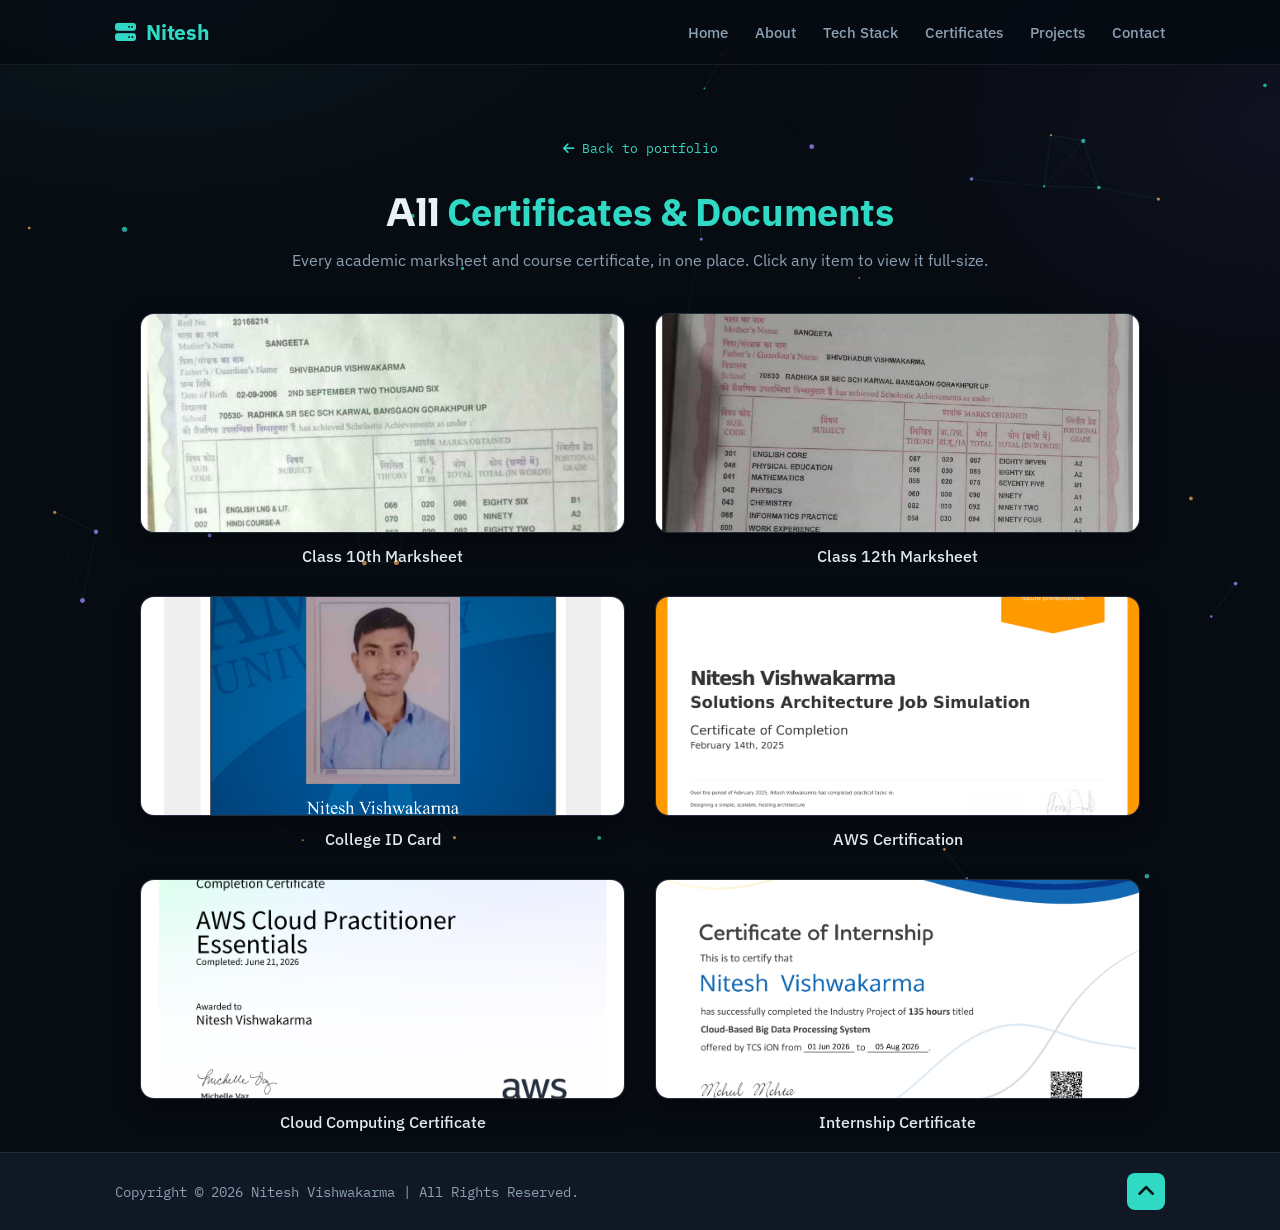
==== Certificates.html @ 84444b41 "add" ====
<!DOCTYPE html>
<html lang="en">
<head>
    <meta charset="UTF-8">
    <meta name="viewport" content="width=device-width, initial-scale=1.0">
    <title>Certificates & Documents | Nitesh Vishwakarma</title>
    <link rel="stylesheet" href="style.css">
    <link rel="stylesheet" href="https://cdnjs.cloudflare.com/ajax/libs/font-awesome/6.5.2/css/all.min.css">
</head>
<body>

    <!-- Subtle Background Canvas (same animated network as the main site) -->
    <div id="canvas-container"></div>

    <!-- Header & Navigation Bar -->
    <header>
        <a href="index.html#home" class="logo"><i class="fa-solid fa-server"></i> <span>Nitesh</span></a>
        <nav class="navbar">
            <a href="index.html#home">Home</a>
            <a href="index.html#about">About</a>
            <a href="index.html#skills">Tech Stack</a>
            <a href="index.html#certificates">Certificates</a>
            <a href="index.html#portfolio">Projects</a>
            <a href="index.html#contact">Contact</a>
        </nav>
        <div class="menu-icon" id="menu-icon">
            <i class="fa-solid fa-bars"></i>
        </div>
    </header>

    <section class="cert-page" style="padding-top: 14rem;">
        <div class="cert-page-header">
            <a href="index.html#certificates" class="back-to-site"><i class="fa-solid fa-arrow-left"></i> Back to portfolio</a>
            <h2 class="heading">All <span>Certificates & Documents</span></h2>
            <p class="arch-intro-text">Every academic marksheet and course certificate, in one place. Click any item to view it full-size.</p>
        </div>

        <div class="cert-page-grid">

            <div class="cert-grid-item" data-img="Documents/png_output/X-1.png" data-name="Class 10th Marksheet">
                <div class="cert-thumb">
                    <img src="Documents/png_output/X-1.png" alt="Class 10th Marksheet" onerror="this.style.display='none'; this.nextElementSibling.style.display='flex';">
                    <div class="cert-placeholder"><i class="fa-solid fa-file-image"></i><span>Add image</span></div>
                </div>
                <p class="cert-name">Class 10th Marksheet</p>
            </div>

            <div class="cert-grid-item" data-img="Documents/png_output/XII_-1.png" data-name="Class 12th Marksheet">
                <div class="cert-thumb">
                    <img src="Documents/png_output/XII_-1.png" alt="Class 12th Marksheet" onerror="this.style.display='none'; this.nextElementSibling.style.display='flex';">
                    <div class="cert-placeholder"><i class="fa-solid fa-file-image"></i><span>Add image</span></div>
                </div>
                <p class="cert-name">Class 12th Marksheet</p>
            </div>

            <div class="cert-grid-item" data-img="Documents/png_output/Amity_Online-1.png" data-name="College ID Card">
                <div class="cert-thumb">
                    <img src="Documents/png_output/Amity_Online-1.png" alt="College ID Card" onerror="this.style.display='none'; this.nextElementSibling.style.display='flex';">
                    <div class="cert-placeholder"><i class="fa-solid fa-file-image"></i><span>Add image</span></div>
                </div>
                <p class="cert-name">College ID Card</p>
            </div>

            <div class="cert-grid-item" data-img="Documents/png_output/aws-1.png" data-name="AWS Certification">
                <div class="cert-thumb">
                    <img src="Documents/png_output/aws-1.png" alt="AWS Certification" onerror="this.style.display='none'; this.nextElementSibling.style.display='flex';">
                    <div class="cert-placeholder"><i class="fa-solid fa-file-image"></i><span>Add image</span></div>
                </div>
                <p class="cert-name">AWS Certification</p>
            </div>

            <div class="cert-grid-item" data-img="Documents/png_output/AWS_Cloud_Practitioner_Essentials-1.png" data-name="Cloud Computing Certificate">
                <div class="cert-thumb">
                    <img src="Documents/png_output/AWS_Cloud_Practitioner_Essentials-1.png" alt="Cloud Computing Certificate" onerror="this.style.display='none'; this.nextElementSibling.style.display='flex';">
                    <div class="cert-placeholder"><i class="fa-solid fa-file-image"></i><span>Add image</span></div>
                </div>
                <p class="cert-name">Cloud Computing Certificate</p>
            </div>

            <div class="cert-grid-item" data-img="Documents/png_output/Nitesh_Vishwakarma_289080-1.png" data-name="Internship Certificate">
                <div class="cert-thumb">
                    <img src="Documents/png_output/Nitesh_Vishwakarma_289080-1.png" alt="Internship Certificate" onerror="this.style.display='none'; this.nextElementSibling.style.display='flex';">
                    <div class="cert-placeholder"><i class="fa-solid fa-file-image"></i><span>Add image</span></div>
                </div>
                <p class="cert-name">Internship Certificate</p>
            </div>

        </div>
    </section>

    <!-- Footer -->
    <footer class="footer">
        <div class="footer-text">
            <p>Copyright &copy; 2026 Nitesh Vishwakarma | All Rights Reserved.</p>
        </div>
        <div class="footer-iconTop">
            <a href="#"><i class="fa-solid fa-angle-up"></i></a>
        </div>
    </footer>

    <!-- Lightbox for enlarged view -->
    <div id="cert-lightbox">
        <span class="cert-lightbox-close" id="cert-lightbox-close">&times;</span>
        <img id="cert-lightbox-img" src="" alt="">
        <p id="cert-lightbox-caption"></p>
    </div>

    <script src="script.js"></script>
</body>
</html>
---- style.css ----
@import url('https://fonts.googleapis.com/css2?family=Sora:wght@500;600;700;800&family=IBM+Plex+Sans:wght@400;500;600&family=IBM+Plex+Mono:wght@400;500;600&display=swap');

* {
    margin: 0;
    padding: 0;
    box-sizing: border-box;
    text-decoration: none;
    border: none;
    outline: none;
    scroll-behavior: smooth;
    font-family: 'IBM Plex Sans', sans-serif;
}

:root {
    /* base */
    --bg-color: #070B12;
    --second-bg-color: #101826;
    --card-bg: #131C2B;
    --text-color: #EAF1F8;
    --muted: #8CA0B3;
    --border-color: rgba(47, 217, 196, 0.22);
    --hairline: rgba(234, 241, 248, 0.08);

    /* semantic accents — color carries meaning across the site */
    --main-color: #2FD9C4;      /* cloud / infrastructure */
    --cloud-color: #2FD9C4;
    --cloud-border: rgba(47, 217, 196, 0.25);
    --security-color: #F2A65A;  /* security */
    --security-border: rgba(242, 166, 90, 0.28);
    --ai-color: #9B8CFF;        /* automation / AI */
    --ai-border: rgba(155, 140, 255, 0.28);
    --danger: #F2555A;
    --success: #22c55e;

    --font-display: 'Sora', sans-serif;
    --font-mono: 'IBM Plex Mono', monospace;
}

html {
    font-size: 62.5%;
    overflow-x: hidden;
}

body {
    background: var(--bg-color);
    background-image:
        radial-gradient(ellipse 900px 500px at 12% -5%, rgba(47, 217, 196, 0.08), transparent 60%),
        radial-gradient(ellipse 700px 500px at 100% 10%, rgba(155, 140, 255, 0.06), transparent 55%);
    color: var(--text-color);
}

h1, h2, h3, h4, .logo, .title {
    font-family: var(--font-display);
}

#canvas-container {
    position: fixed;
    top: 0;
    left: 0;
    width: 100vw;
    height: 100vh;
    z-index: -99;
    pointer-events: none;
}

section {
    min-height: 100vh;
    padding: 10rem 9% 2rem;
}

/* ============ Header ============ */
header {
    position: fixed;
    top: 0;
    left: 0;
    width: 100%;
    padding: 1.8rem 9%;
    background: rgba(7, 11, 18, 0.85);
    backdrop-filter: blur(16px);
    display: flex;
    justify-content: space-between;
    align-items: center;
    z-index: 100;
    border-bottom: 1px solid var(--hairline);
    transition: background 0.3s ease, box-shadow 0.3s ease;
}

.logo {
    font-size: 2.1rem;
    color: var(--text-color);
    font-weight: 700;
    display: flex;
    align-items: center;
    gap: 1rem;
    letter-spacing: -0.01em;
}

.logo i { color: var(--main-color); }
.logo span { color: var(--main-color); }

.navbar a {
    font-size: 1.5rem;
    color: var(--muted);
    margin-left: 2.5rem;
    font-weight: 500;
    transition: 0.3s;
}

.navbar a:hover,
.navbar a.active {
    color: var(--main-color);
}

#menu-icon {
    font-size: 3.2rem;
    color: var(--text-color);
    display: none;
    cursor: pointer;
}

/* ============ Home / Hero ============ */
.home {
    display: flex;
    justify-content: space-between;
    align-items: center;
    gap: 4rem;
}

.home-content { flex: 1.1; }

.status-chip {
    display: inline-flex;
    align-items: center;
    gap: 0.8rem;
    background: rgba(47, 217, 196, 0.1);
    color: var(--main-color);
    border: 1px solid var(--border-color);
    padding: 0.6rem 1.4rem;
    border-radius: 2rem;
    font-size: 1.25rem;
    font-family: var(--font-mono);
    font-weight: 500;
    margin-bottom: 2.2rem;
}

.home-content h3 {
    font-size: 2.6rem;
    font-weight: 600;
    color: var(--muted);
    font-family: var(--font-display);
}

.home-content h3:nth-of-type(2) {
    margin-bottom: 2rem;
}

.home-content h1 {
    font-size: 5.4rem;
    font-weight: 800;
    line-height: 1.15;
    margin-bottom: 1.2rem;
    letter-spacing: -0.02em;
}

.hero-highlight-text {
    font-size: 1.6rem;
    color: var(--muted);
    line-height: 1.7;
    margin-bottom: 2.6rem;
    font-weight: 400;
    max-width: 56ch;
}

.hero-left h2 {
    min-height: 1.5em;
}

/* Hero quick-stat strip */
.hero-stats {
    display: flex;
    gap: 2.4rem;
    margin: 2.8rem 0 3rem;
    flex-wrap: wrap;
}

.hero-stat strong {
    display: block;
    font-family: var(--font-display);
    font-size: 2.6rem;
    font-weight: 700;
    color: var(--text-color);
}

.hero-stat span {
    font-size: 1.2rem;
    color: var(--muted);
}

.cursor {
    color: var(--main-color);
    animation: blink 0.7s infinite;
    font-weight: 700;
}

@keyframes blink {
    0%, 100% { opacity: 1; }
    50% { opacity: 0; }
}

.social-media a {
    display: inline-flex;
    justify-content: center;
    align-items: center;
    width: 4rem;
    height: 4rem;
    background: transparent;
    border: 0.15rem solid var(--hairline);
    border-radius: 50%;
    font-size: 1.7rem;
    color: var(--muted);
    margin: 0 1.5rem 2rem 0;
    transition: 0.3s ease;
}

.social-media a:hover {
    background: var(--main-color);
    color: var(--bg-color);
    border-color: var(--main-color);
    box-shadow: 0 0 1.5rem rgba(47, 217, 196, 0.5);
    transform: translateY(-3px);
}

.hero-btns {
    display: flex;
    gap: 1.5rem;
}

.btn {
    display: inline-block;
    padding: 1.2rem 2.8rem;
    background: var(--main-color);
    border-radius: 0.9rem;
    box-shadow: 0 0 1.5rem rgba(47, 217, 196, 0.35);
    font-size: 1.45rem;
    color: #051410;
    font-weight: 700;
    transition: 0.3s ease;
}

.btn:hover {
    box-shadow: 0 0 2.4rem rgba(47, 217, 196, 0.55);
    transform: translateY(-3px);
}

.secondary-btn {
    background: transparent;
    color: var(--text-color);
    border: 0.15rem solid var(--hairline);
    box-shadow: none;
}

.secondary-btn:hover {
    border-color: var(--main-color);
    color: var(--main-color);
    transform: translateY(-3px);
}

/* ============ Photo — orbit + glow + tech chips ============ */
.home-img, .about-img {
    display: flex;
    justify-content: center;
    align-items: center;
    flex: 1;
}

.orbit-container {
    position: relative;
    width: 30vw;
    height: 30vw;
    max-width: 360px;
    max-height: 360px;
    display: flex;
    justify-content: center;
    align-items: center;
}

.orbit-ring {
    position: absolute;
    width: 100%;
    height: 100%;
    border-radius: 50%;
    background: conic-gradient(from 0deg, var(--main-color), var(--ai-color), var(--security-color), var(--main-color));
    -webkit-mask: radial-gradient(farthest-side, transparent calc(100% - 2px), #000 calc(100% - 2px));
    mask: radial-gradient(farthest-side, transparent calc(100% - 2px), #000 calc(100% - 2px));
    animation: rotateOrbit 8s linear infinite;
    opacity: 0.85;
}

.orbit-ring::before {
    content: '';
    position: absolute;
    top: -6px;
    left: 50%;
    width: 12px;
    height: 12px;
    background: var(--main-color);
    border-radius: 50%;
    box-shadow: 0 0 18px var(--main-color);
}

.orbit-ring-2 {
    position: absolute;
    width: 118%;
    height: 118%;
    border: 1px dashed rgba(155, 140, 255, 0.35);
    border-radius: 50%;
    animation: rotateOrbitReverse 20s linear infinite;
}

@keyframes rotateOrbit {
    0% { transform: rotate(0deg); }
    100% { transform: rotate(360deg); }
}

@keyframes rotateOrbitReverse {
    0% { transform: rotate(360deg); }
    100% { transform: rotate(0deg); }
}

.img-box {
    position: relative;
    width: 74%;
    height: 74%;
    border-radius: 50%;
    overflow: hidden;
    box-shadow: 0 0 3.5rem rgba(47, 217, 196, 0.35);
    z-index: 2;
}

.img-box::after {
    content: '';
    position: absolute;
    inset: 0;
    border-radius: 50%;
    box-shadow: inset 0 0 0 2px rgba(234, 241, 248, 0.12);
    pointer-events: none;
}

.about-glow-effect {
    box-shadow: 0 0 3.8rem rgba(47, 217, 196, 0.5), 0 0 7rem rgba(155, 140, 255, 0.25);
}

.home-img img, .about-img img {
    width: 100%;
    height: 100%;
    object-fit: cover;
    transition: 0.4s ease;
}

.home-img img:hover, .about-img img:hover {
    transform: scale(1.05);
}

/* orbiting tech chips around the hero photo */
.tech-chip {
    position: absolute;
    display: flex;
    align-items: center;
    gap: 0.5rem;
    background: rgba(19, 28, 43, 0.9);
    backdrop-filter: blur(6px);
    border: 1px solid var(--hairline);
    border-radius: 2rem;
    padding: 0.55rem 1.1rem;
    font-family: var(--font-mono);
    font-size: 1.1rem;
    font-weight: 500;
    color: var(--text-color);
    z-index: 3;
    box-shadow: 0 8px 20px rgba(0,0,0,0.35);
    animation: chipFloat 6s ease-in-out infinite;
}

.tech-chip.chip-aws   { top: -2%;  left: -12%; color: var(--cloud-color); border-color: var(--cloud-border); animation-delay: 0s; }
.tech-chip.chip-terraform { top: 18%; right: -18%; color: var(--cloud-color); border-color: var(--cloud-border); animation-delay: 1.2s; }
.tech-chip.chip-security { bottom: 10%; right: -16%; color: var(--security-color); border-color: var(--security-border); animation-delay: 2.4s; }
.tech-chip.chip-linux { bottom: -4%; left: -8%; color: var(--ai-color); border-color: var(--ai-border); animation-delay: 3.6s; }

@keyframes chipFloat {
    0%, 100% { transform: translateY(0); }
    50% { transform: translateY(-8px); }
}

/* ============ About ============ */
.about {
    display: flex;
    justify-content: center;
    align-items: center;
    gap: 4rem;
    background: var(--second-bg-color);
}

.heading {
    text-align: center;
    font-size: 3.8rem;
    font-weight: 700;
    font-family: var(--font-display);
    letter-spacing: -0.01em;
}

.heading span { color: var(--main-color); }

.eyebrow {
    display: block;
    text-align: center;
    font-family: var(--font-mono);
    font-size: 1.2rem;
    letter-spacing: 0.04em;
    color: var(--muted);
    margin-bottom: 0.8rem;
}

.about-content h2 { text-align: left; }
.about-content h3 { font-size: 2.2rem; color: #cbd5e1; font-family: var(--font-display); font-weight: 600; }
.about-content p {
    font-size: 1.55rem;
    color: var(--muted);
    margin: 1.5rem 0 2.5rem;
    line-height: 1.75;
}

.highlight-lead {
    color: var(--main-color);
    font-weight: 500;
}

/* ============ Architecture / traffic section ============ */
.architecture-section {
    background: #0B111C;
    border-top: 1px solid var(--hairline);
    border-bottom: 1px solid var(--hairline);
}

.arch-intro-text {
    text-align: center;
    color: var(--muted);
    max-width: 750px;
    margin: 1rem auto 3rem;
    font-size: 1.55rem;
    line-height: 1.7;
}

.globe-dashboard-box {
    position: relative;
    width: 100%;
    height: 520px;
    background: radial-gradient(circle at center, #16233A 0%, #0B111C 70%);
    border: 1px solid var(--border-color);
    border-radius: 2.2rem;
    overflow: hidden;
    margin-bottom: 4rem;
    box-shadow: 0 25px 50px rgba(47, 217, 196, 0.1);
}

.globe-hud-overlay {
    position: absolute;
    top: 2rem;
    left: 2rem;
    display: flex;
    gap: 2rem;
    z-index: 10;
    background: rgba(11, 17, 28, 0.85);
    padding: 1.2rem 2rem;
    border-radius: 1.4rem;
    border: 1px solid var(--hairline);
    backdrop-filter: blur(10px);
}

.hud-item {
    display: flex;
    flex-direction: column;
    font-size: 1.3rem;
    font-family: var(--font-mono);
}

.hud-item span { color: var(--muted); font-size: 1.05rem; }
.hud-item strong { color: var(--text-color); font-size: 1.35rem; margin-top: 0.2rem; font-weight: 500; }

.pulse-badge {
    display: inline-flex;
    align-items: center;
    gap: 0.6rem;
    color: var(--success);
    font-weight: 600;
}

#globe-container {
    width: 100%;
    height: 100%;
}

.traffic-flow-container {
    display: grid;
    grid-template-columns: 1fr auto 1fr auto 1fr auto 1fr;
    gap: 1.5rem;
    align-items: center;
    margin-bottom: 4rem;
}

.flow-step-box {
    background: var(--card-bg);
    border: 1px solid var(--hairline);
    border-radius: 1.8rem;
    padding: 2.5rem 2rem;
    backdrop-filter: blur(12px);
    transition: 0.4s ease;
    height: 100%;
}

.flow-step-box:hover {
    transform: translateY(-8px);
    border-color: var(--main-color);
    box-shadow: 0 15px 35px rgba(47, 217, 196, 0.15);
}

.flow-step-box.security-box {
    border-color: var(--security-border);
    background: linear-gradient(180deg, rgba(242, 166, 90, 0.06), var(--card-bg) 40%);
}

.flow-step-box.security-box:hover {
    border-color: var(--security-color);
    box-shadow: 0 15px 35px rgba(242, 166, 90, 0.18);
}

.step-icon-badge {
    width: 4.6rem;
    height: 4.6rem;
    background: rgba(47, 217, 196, 0.14);
    border: 1px solid var(--border-color);
    color: var(--main-color);
    border-radius: 1.2rem;
    display: flex;
    justify-content: center;
    align-items: center;
    font-size: 1.9rem;
    margin-bottom: 1.6rem;
}

.security-box .step-icon-badge {
    background: rgba(242, 166, 90, 0.14);
    border-color: var(--security-border);
    color: var(--security-color);
}

.flow-step-box h3 { font-size: 1.65rem; margin-bottom: 0.8rem; font-family: var(--font-display); font-weight: 600; }
.flow-step-box p { color: var(--muted); font-size: 1.3rem; line-height: 1.6; margin-bottom: 1.8rem; }

.live-ping-tag {
    display: inline-flex;
    align-items: center;
    gap: 0.8rem;
    background: rgba(34, 197, 94, 0.1);
    color: var(--success);
    border: 1px solid rgba(34, 197, 94, 0.25);
    padding: 0.5rem 1rem;
    border-radius: 2rem;
    font-size: 1.1rem;
    font-family: var(--font-mono);
    font-weight: 500;
}

.security-tag {
    display: inline-flex;
    align-items: center;
    gap: 0.8rem;
    background: rgba(242, 166, 90, 0.1);
    color: var(--security-color);
    border: 1px solid var(--security-border);
    padding: 0.5rem 1rem;
    border-radius: 2rem;
    font-size: 1.1rem;
    font-family: var(--font-mono);
    font-weight: 500;
}

.live-ping-tag.success {
    background: rgba(47, 217, 196, 0.1);
    color: var(--main-color);
    border-color: var(--border-color);
}

.live-ping-tag.db {
    background: rgba(155, 140, 255, 0.1);
    color: var(--ai-color);
    border-color: var(--ai-border);
}

.pulse-dot {
    width: 7px;
    height: 7px;
    background: var(--success);
    border-radius: 50%;
    box-shadow: 0 0 8px var(--success);
    animation: pulse 1.5s infinite;
}

@keyframes pulse {
    0% { transform: scale(0.95); opacity: 0.8; }
    50% { transform: scale(1.3); opacity: 1; }
    100% { transform: scale(0.95); opacity: 0.8; }
}

.flow-arrow {
    text-align: center;
    color: var(--main-color);
    font-size: 1.7rem;
    opacity: 0.6;
}

.ops-terminal-wrapper {
    background: var(--card-bg);
    border: 1px solid var(--hairline);
    border-radius: 2rem;
    padding: 2.5rem;
}

.ops-header {
    display: flex;
    justify-content: space-between;
    align-items: center;
    margin-bottom: 1.8rem;
}

.ops-header h3 {
    font-size: 1.6rem;
    font-family: var(--font-display);
    font-weight: 600;
    display: flex;
    align-items: center;
    gap: 1rem;
}

.ops-header h3 i { color: var(--main-color); }

.terminal-dots { display: flex; gap: 0.6rem; }
.dot { width: 1rem; height: 1rem; border-radius: 50%; }
.dot.red { background: var(--danger); }
.dot.yellow { background: var(--security-color); }
.dot.green { background: var(--success); }

.terminal-window {
    background: #030509;
    border: 1px solid rgba(47, 217, 196, 0.22);
    border-radius: 1.2rem;
    padding: 1.6rem;
    font-family: var(--font-mono);
    font-size: 1.25rem;
    height: 160px;
    overflow-y: auto;
    display: flex;
    flex-direction: column;
    gap: 0.8rem;
}

.terminal-line { color: #dbe7f0; }
.t-prompt { color: var(--main-color); font-weight: 600; }
.t-output { color: var(--muted); }
.t-success { color: var(--success); }
.cursor-blink { position: relative; }
.cursor-blink::after {
    content: '▍';
    color: var(--main-color);
    animation: blink 0.9s infinite;
}

/* ============ Skills — 4 balanced categories ============ */
.skills-wrapper {
    display: grid;
    grid-template-columns: repeat(4, 1fr);
    gap: 2.2rem;
    max-width: 1300px;
    margin: 0 auto;
}

.skill-column {
    background: var(--card-bg);
    border: 1px solid var(--hairline);
    padding: 2.6rem 2.2rem;
    border-radius: 1.8rem;
    transition: 0.3s ease;
}

.skill-column:hover {
    transform: translateY(-4px);
    border-color: var(--accent-c, var(--main-color));
}

.skill-column[data-category="security"] { --accent-c: var(--security-color); }
.skill-column[data-category="ai"] { --accent-c: var(--ai-color); }

.skill-column .title {
    font-size: 1.8rem;
    margin-bottom: 2.2rem;
    color: var(--accent-c, var(--main-color));
    font-family: var(--font-display);
    font-weight: 600;
    display: flex;
    align-items: center;
    gap: 0.9rem;
}

.skill-bar {
    margin-bottom: 1.9rem;
}

.skill-bar .info {
    display: flex;
    justify-content: space-between;
    font-size: 1.3rem;
    margin-bottom: 0.7rem;
    font-weight: 500;
}

.skill-bar .info span:last-child {
    font-family: var(--font-mono);
    color: var(--accent-c, var(--main-color));
}

.progress-line {
    width: 100%;
    height: 0.8rem;
    background: rgba(255, 255, 255, 0.06);
    border-radius: 1rem;
    position: relative;
    overflow: hidden;
}

.progress-line span {
    position: absolute;
    top: 0;
    left: 0;
    height: 100%;
    background: var(--accent-c, var(--main-color));
    border-radius: 1rem;
    width: 0%;
    box-shadow: 0 0 10px var(--accent-c, var(--main-color));
    transition: width 1.4s cubic-bezier(0.16, 1, 0.3, 1);
}

.progress-line.filled span {
    width: var(--val);
}

/* ============ Projects ============ */
.portfolio {
    background: var(--second-bg-color);
}

.portfolio h2 { margin-bottom: 1rem; }

.portfolio-container {
    display: grid;
    grid-template-columns: repeat(3, 1fr);
    gap: 2.4rem;
    margin-top: 3rem;
}

.project-card {
    position: relative;
    background: var(--card-bg);
    border: 1px solid var(--hairline);
    border-radius: 1.8rem;
    overflow: hidden;
    padding: 2.4rem;
    transition: transform 0.35s ease, border-color 0.35s ease;
    display: flex;
    flex-direction: column;
}

.project-card:hover {
    transform: translateY(-6px);
    border-color: var(--accent-c, var(--main-color));
}

.project-card[data-category="cloud"] { --accent-c: var(--cloud-color); }
.project-card[data-category="security"] { --accent-c: var(--security-color); }
.project-card[data-category="ai"] { --accent-c: var(--ai-color); }

.project-card .card-glow {
    position: absolute;
    inset: -40% -40% auto auto;
    width: 60%;
    height: 60%;
    background: radial-gradient(circle, var(--accent-c, var(--main-color)) 0%, transparent 70%);
    opacity: 0.14;
    pointer-events: none;
}

.project-icon {
    width: 5.6rem;
    height: 5.6rem;
    border-radius: 1.4rem;
    background: rgba(255,255,255,0.05);
    border: 1px solid var(--accent-c, var(--main-color));
    display: flex;
    align-items: center;
    justify-content: center;
    margin-bottom: 1.8rem;
}

.project-icon svg { width: 2.8rem; height: 2.8rem; }

.project-badge {
    position: absolute;
    top: 2rem;
    right: 2rem;
    font-family: var(--font-mono);
    font-size: 1.05rem;
    color: var(--accent-c, var(--main-color));
    background: rgba(255,255,255,0.04);
    border: 1px solid var(--accent-c, var(--main-color));
    padding: 0.35rem 0.9rem;
    border-radius: 1.4rem;
    font-weight: 500;
}

.project-card h4 {
    font-size: 1.85rem;
    font-family: var(--font-display);
    font-weight: 600;
    margin-bottom: 0.9rem;
    padding-right: 6rem;
}

.project-card p {
    font-size: 1.35rem;
    color: var(--muted);
    line-height: 1.65;
    margin-bottom: 1.8rem;
    flex-grow: 1;
}

.project-tags {
    display: flex;
    flex-wrap: wrap;
    gap: 0.7rem;
    margin-bottom: 1.8rem;
}

.project-tags span {
    font-family: var(--font-mono);
    font-size: 1.05rem;
    color: var(--muted);
    background: rgba(255,255,255,0.04);
    border: 1px solid var(--hairline);
    padding: 0.3rem 0.9rem;
    border-radius: 1rem;
}

.project-link {
    display: inline-flex;
    align-items: center;
    gap: 0.7rem;
    font-size: 1.35rem;
    font-weight: 600;
    color: var(--accent-c, var(--main-color));
}

.project-link i { transition: transform 0.25s ease; }
.project-card:hover .project-link i { transform: translate(3px, -3px); }

.more-projects-btn-wrap {
    text-align: center;
    margin-top: 4rem;
}

/* ============ Education timeline ============ */
.timeline-container {
    position: relative;
    max-width: 800px;
    margin: 4rem auto 0;
    padding: 2rem 0;
}

.timeline-line {
    position: absolute;
    top: 0;
    left: 25px;
    width: 3px;
    height: 100%;
    background: linear-gradient(180deg, var(--main-color), var(--ai-color));
    box-shadow: 0 0 12px rgba(47, 217, 196, 0.4);
}

.timeline-item {
    position: relative;
    margin-bottom: 4rem;
    padding-left: 7rem;
}

.timeline-dot {
    position: absolute;
    left: 17px;
    top: 5px;
    width: 20px;
    height: 20px;
    background: var(--bg-color);
    border: 3px solid var(--main-color);
    border-radius: 50%;
    box-shadow: 0 0 12px rgba(47, 217, 196, 0.5);
}

.timeline-date {
    display: inline-block;
    background: rgba(47, 217, 196, 0.1);
    color: var(--main-color);
    padding: 0.4rem 1.2rem;
    border-radius: 2rem;
    font-size: 1.2rem;
    font-family: var(--font-mono);
    font-weight: 500;
    margin-bottom: 0.8rem;
    border: 1px solid var(--border-color);
}

.timeline-content {
    background: var(--card-bg);
    border: 1px solid var(--hairline);
    padding: 2.4rem;
    border-radius: 1.8rem;
    box-shadow: 0 10px 30px rgba(0,0,0,0.25);
}

.timeline-content h3 { font-size: 1.85rem; margin-bottom: 0.5rem; font-family: var(--font-display); font-weight: 600; }
.timeline-content h4 { font-size: 1.4rem; color: var(--muted); margin-bottom: 1rem; font-weight: 500; }
.timeline-content p { font-size: 1.35rem; color: #cbd5e1; line-height: 1.6; }

/* ============ Contact ============ */
.contact h2 { margin-bottom: 3rem; }

.contact-container {
    display: grid;
    grid-template-columns: 1fr 1.2fr;
    gap: 4rem;
    max-width: 1100px;
    margin: 0 auto;
    align-items: start;
    text-align: left;
}

.contact-info h3 { font-size: 2.3rem; color: #fff; margin-bottom: 1rem; font-family: var(--font-display); }
.contact-info p { font-size: 1.45rem; color: var(--muted); margin-bottom: 2.5rem; line-height: 1.6; }

.contact-details-list {
    display: flex;
    flex-direction: column;
    gap: 1.5rem;
}

.contact-detail-item {
    display: flex;
    align-items: center;
    gap: 1.5rem;
    background: rgba(255, 255, 255, 0.02);
    border: 1px solid var(--hairline);
    padding: 1.5rem 2rem;
    border-radius: 1rem;
    text-decoration: none;
    transition: all 0.3s ease;
}

.contact-detail-item i {
    font-size: 2.1rem;
    color: var(--main-color);
    background: rgba(47, 217, 196, 0.1);
    padding: 1.2rem;
    border-radius: 50%;
    transition: 0.3s ease;
}

.contact-detail-item div span { display: block; font-size: 1.15rem; color: var(--muted); margin-bottom: 0.2rem; }
.contact-detail-item div strong { font-size: 1.45rem; color: #fff; word-break: break-all; }

.contact-detail-item:hover {
    border-color: var(--main-color);
    transform: translateY(-3px);
    background: rgba(255, 255, 255, 0.04);
}

.contact-detail-item:hover i {
    background: var(--main-color);
    color: #051410;
}

.contact form {
    max-width: 70rem;
    margin: 0.7rem auto 3rem;
    text-align: center;
}

.contact form .input-box {
    display: flex;
    justify-content: space-between;
    gap: 1.4rem;
}

.contact form .input-box input,
.contact form textarea {
    width: 100%;
    padding: 1.5rem;
    font-size: 1.5rem;
    color: var(--text-color);
    background: var(--card-bg);
    border-radius: 0.8rem;
    margin: 0.7rem 0;
    border: 1px solid var(--hairline);
}

.contact form .input-box input:focus,
.contact form textarea:focus {
    border-color: var(--main-color);
}

.contact form .input-box input { width: 49%; }
.contact form textarea { resize: none; }
.contact form .btn { margin-top: 1.2rem; cursor: pointer; }

#formStatus { font-size: 1.35rem; margin-top: 1rem; font-family: var(--font-mono); }

/* ============ Footer ============ */
.footer {
    display: flex;
    justify-content: space-between;
    align-items: center;
    flex-wrap: wrap;
    padding: 2rem 9%;
    background: var(--second-bg-color);
    border-top: 1px solid var(--hairline);
}

.footer-text p { font-size: 1.4rem; color: var(--muted); font-family: var(--font-mono); }

.footer-iconTop a {
    display: inline-flex;
    justify-content: center;
    align-items: center;
    padding: 0.8rem 1rem;
    background: var(--main-color);
    border-radius: 0.8rem;
    transition: 0.3s ease;
}

.footer-iconTop a:hover { box-shadow: 0 0 1rem rgba(47, 217, 196, 0.5); }
.footer-iconTop a i { font-size: 2.1rem; color: #051410; }

/* ============ Scroll reveal (now correctly targets real elements) ============ */
.reveal {
    opacity: 0;
    transform: translateY(32px);
    transition: opacity 0.8s ease, transform 0.8s ease;
}
.reveal.show {
    opacity: 1;
    transform: translateY(0);
}

@media (prefers-reduced-motion: reduce) {
    .reveal { opacity: 1; transform: none; transition: none; }
    .orbit-ring, .orbit-ring-2, .tech-chip, .pulse-dot { animation: none; }
}

/* ============ Ripple (kept from original, recolored) ============ */
.primary-btn, .secondary-btn, .resume-btn { position: relative; overflow: hidden; }
.ripple {
    position: absolute;
    width: 20px;
    height: 20px;
    background: rgba(255,255,255,0.5);
    border-radius: 50%;
    transform: scale(0);
    animation: rippleAnim 0.6s linear;
}
@keyframes rippleAnim {
    to { transform: scale(15); opacity: 0; }
}

/* ============ Responsive ============ */
@media (max-width: 1200px) {
    .traffic-flow-container { grid-template-columns: 1fr; }
    .flow-arrow { transform: rotate(90deg); margin: 1rem 0; }
    .skills-wrapper { grid-template-columns: repeat(2, 1fr); }
}

@media (max-width: 991px) {
    header { padding: 1.8rem 3%; }
    section { padding: 10rem 3% 2rem; }
    .portfolio-container { grid-template-columns: repeat(2, 1fr); }
}

@media (max-width: 768px) {
    #menu-icon { display: block; }
    .navbar {
        position: absolute;
        top: 100%;
        left: 0;
        width: 100%;
        padding: 1rem 3%;
        background: var(--bg-color);
        border-top: 0.1rem solid var(--hairline);
        box-shadow: 0 0.5rem 1rem rgba(0,0,0,0.2);
        display: none;
    }
    .navbar.active { display: block; }
    .navbar a { display: block; font-size: 1.7rem; margin: 2rem 0; }
    .home, .about { flex-direction: column; text-align: center; }
    .home-content h1 { font-size: 3.6rem; }
    .hero-highlight-text { max-width: none; }
    .hero-stats { justify-content: center; }
    .orbit-container { width: 65vw; height: 65vw; margin-top: 2rem; }
    .about-img .orbit-container { width: 65vw; height: 65vw; margin-top: 2rem; }
    .tech-chip { font-size: 1rem; padding: 0.45rem 0.9rem; }
    .portfolio-container { grid-template-columns: repeat(1, 1fr); }
    .skills-wrapper { grid-template-columns: 1fr; }
    .hero-btns { justify-content: center; }
    .contact-container { grid-template-columns: 1fr; gap: 3rem; }
}

/* ============================================================
   SECURE ACCESS INTRO LOADER — key, lock & circuit reveal
   Total sequence length: 4.6s, driven entirely by CSS keyframes
   ============================================================ */
#intro-loader {
    position: fixed;
    inset: 0;
    z-index: 9999;
    display: flex;
    align-items: center;
    justify-content: center;
    background: #030509;
    overflow: hidden;
    animation: irisReveal 4.6s ease-in forwards;
}

body.locked { overflow: hidden; height: 100vh; }

@keyframes irisReveal {
    0%, 80% { clip-path: circle(150% at 50% 46%); }
    100% { clip-path: circle(0% at 50% 46%); }
}

.circuit-bg {
    position: absolute;
    inset: 0;
    display: flex;
    align-items: center;
    justify-content: center;
    opacity: 0;
    animation: circuitFadeIn 1.2s ease forwards;
}

@keyframes circuitFadeIn {
    to { opacity: 1; }
}

.circuit-svg {
    width: min(90vmin, 900px);
    height: min(90vmin, 900px);
    animation: circuitSpin 40s linear infinite;
}

@keyframes circuitSpin {
    from { transform: rotate(0deg); }
    to { transform: rotate(360deg); }
}

.intro-content {
    position: relative;
    z-index: 2;
    text-align: center;
    color: var(--text-color);
    padding: 2rem;
    max-width: 90vw;
}

/* ---------- Lock scene ---------- */
.lock-scene {
    position: relative;
    width: 16rem;
    height: 18rem;
    margin: 0 auto 3rem;
}

.lock-body {
    position: absolute;
    bottom: 0;
    left: 50%;
    transform: translateX(-50%);
    width: 12rem;
    height: 9.5rem;
    background: linear-gradient(160deg, #101826, #0B111C);
    border: 2px solid rgba(47, 217, 196, 0.5);
    border-radius: 1.6rem;
    box-shadow: 0 0 30px rgba(47, 217, 196, 0.4);
    animation: lockGlow 4.6s ease forwards;
}

@keyframes lockGlow {
    0%, 58% { box-shadow: 0 0 30px rgba(47, 217, 196, 0.4); border-color: rgba(47, 217, 196, 0.5); }
    66%, 100% { box-shadow: 0 0 55px rgba(34, 197, 94, 0.85); border-color: #22c55e; }
}

.keyhole {
    position: absolute;
    top: 46%;
    left: 50%;
    transform: translate(-50%, -50%);
    width: 2.2rem;
    height: 2.2rem;
}

.keyhole::before {
    content: '';
    position: absolute;
    top: 0;
    left: 50%;
    transform: translateX(-50%);
    width: 1.4rem;
    height: 1.4rem;
    background: #030509;
    border: 1.5px solid rgba(47, 217, 196, 0.7);
    border-radius: 50%;
}

.keyhole::after {
    content: '';
    position: absolute;
    top: 1rem;
    left: 50%;
    transform: translateX(-50%);
    width: 0;
    height: 0;
    border-left: 0.6rem solid transparent;
    border-right: 0.6rem solid transparent;
    border-top: 1.6rem solid #030509;
}

.lock-shackle {
    position: absolute;
    bottom: 8.2rem;
    left: 50%;
    transform: translateX(-50%);
    width: 8.6rem;
    height: 8.5rem;
    border: 2.2rem solid rgba(47, 217, 196, 0.55);
    border-bottom: none;
    border-radius: 5rem 5rem 0 0;
    transform-origin: 10% 100%;
    animation: shackleOpen 4.6s ease forwards;
}

@keyframes shackleOpen {
    0%, 55% { transform: translateX(-50%) rotate(0deg); }
    68%, 100% { transform: translateX(-42%) rotate(-38deg); }
}

.key-icon {
    position: absolute;
    top: 6.5rem;
    left: 50%;
    font-size: 3.2rem;
    color: var(--main-color);
    filter: drop-shadow(0 0 10px rgba(47, 217, 196, 0.8));
    animation: keyMove 4.6s ease-in-out forwards;
    transform-origin: right center;
}

@keyframes keyMove {
    0% { transform: translate(120px, 0) rotate(-90deg); opacity: 0; }
    10% { opacity: 1; }
    30%, 36% { transform: translate(-16px, 0) rotate(-90deg); opacity: 1; }
    42% { transform: translate(-16px, 0) rotate(-70deg); }
    48% { transform: translate(-16px, 0) rotate(-100deg); }
    54% { transform: translate(-16px, 0) rotate(-70deg); }
    60% { transform: translate(-16px, 0) rotate(-90deg); opacity: 1; }
    68%, 100% { transform: translate(-16px, 0) rotate(-90deg); opacity: 0; }
}

/* ---------- Sequenced text lines ---------- */
.intro-line {
    font-family: var(--font-mono);
    font-size: 1.5rem;
    color: var(--muted);
    margin-bottom: 0.5rem;
    height: 2.2rem;
    opacity: 0;
}

.intro-line-1 {
    animation: seqFade 4.6s ease forwards;
    animation-delay: 0s;
    --show-start: 4%; --show-end: 34%; --hide-end: 38%;
}

.intro-line-2 {
    animation: seqFade 4.6s ease forwards;
    --show-start: 40%; --show-end: 58%; --hide-end: 63%;
}

.intro-line-3 {
    color: var(--success);
    font-weight: 600;
    letter-spacing: 0.1em;
    animation: seqFade 4.6s ease forwards;
    --show-start: 65%; --show-end: 76%; --hide-end: 80%;
}

@keyframes seqFade {
    0% { opacity: 0; }
    4% { opacity: 0; }
    8% { opacity: 1; }
    32% { opacity: 1; }
    38% { opacity: 0; }
    100% { opacity: 0; }
}

.intro-line-2 { animation-name: seqFade2; }
@keyframes seqFade2 {
    0%, 38% { opacity: 0; }
    43% { opacity: 1; }
    58% { opacity: 1; }
    63% { opacity: 0; }
    100% { opacity: 0; }
}

.intro-line-3 { animation-name: seqFade3; }
@keyframes seqFade3 {
    0%, 63% { opacity: 0; }
    67% { opacity: 1; }
    77% { opacity: 1; }
    82% { opacity: 0; }
    100% { opacity: 0; }
}

.intro-welcome {
    font-family: var(--font-display);
    font-size: 2.8rem;
    font-weight: 700;
    margin-top: 1.2rem;
    opacity: 0;
    background: linear-gradient(90deg, var(--main-color), var(--ai-color));
    -webkit-background-clip: text;
    background-clip: text;
    -webkit-text-fill-color: transparent;
    animation: seqFade4 4.6s ease forwards;
}

@keyframes seqFade4 {
    0%, 74% { opacity: 0; transform: translateY(10px); }
    80%, 100% { opacity: 1; transform: translateY(0); }
}

.dots::after {
    content: '';
    animation: dotsCycle 1.2s steps(4, end) infinite;
}

@keyframes dotsCycle {
    0% { content: ''; }
    25% { content: '.'; }
    50% { content: '..'; }
    75% { content: '...'; }
}

@media (max-width: 600px) {
    .intro-welcome { font-size: 1.9rem; }
    .lock-scene { width: 12rem; height: 14rem; transform: scale(0.85); }
}

/* ============================================================
   ANIMATED NETWORK BACKGROUND CANVAS
   ============================================================ */
#bg-network-canvas {
    display: block;
    width: 100%;
    height: 100%;
}

/* ============================================================
   PORTFOLIO ASSISTANT CHATBOT
   ============================================================ */
#chatbot-widget {
    position: fixed;
    bottom: 2.4rem;
    right: 2.4rem;
    z-index: 500;
    font-family: 'IBM Plex Sans', sans-serif;
}

#chatbot-toggle {
    position: relative;
    width: 6rem;
    height: 6rem;
    border-radius: 50%;
    background: linear-gradient(135deg, var(--main-color), var(--ai-color));
    display: flex;
    align-items: center;
    justify-content: center;
    cursor: pointer;
    box-shadow: 0 10px 30px rgba(47, 217, 196, 0.4);
    transition: transform 0.3s ease;
}

#chatbot-toggle:hover { transform: scale(1.08); }

#chatbot-toggle i {
    font-size: 2.4rem;
    color: #051410;
    position: absolute;
    transition: opacity 0.25s ease, transform 0.25s ease;
}

#chat-icon-close { opacity: 0; transform: rotate(-90deg) scale(0.6); }

#chatbot-widget.open #chat-icon-open { opacity: 0; transform: rotate(90deg) scale(0.6); }
#chatbot-widget.open #chat-icon-close { opacity: 1; transform: rotate(0) scale(1); }

.chat-ping {
    position: absolute;
    top: -3px;
    right: -3px;
    width: 1.6rem;
    height: 1.6rem;
    background: var(--security-color);
    border: 2px solid var(--bg-color);
    border-radius: 50%;
    animation: pulse 2s infinite;
}

#chatbot-widget.open .chat-ping { display: none; }

#chatbot-window {
    position: absolute;
    bottom: 7.5rem;
    right: 0;
    width: 36rem;
    max-width: 88vw;
    height: 52rem;
    max-height: 70vh;
    background: var(--card-bg);
    border: 1px solid var(--hairline);
    border-radius: 1.8rem;
    box-shadow: 0 25px 60px rgba(0,0,0,0.5);
    display: flex;
    flex-direction: column;
    overflow: hidden;
    opacity: 0;
    transform: translateY(20px) scale(0.97);
    pointer-events: none;
    transition: opacity 0.25s ease, transform 0.25s ease;
}

#chatbot-widget.open #chatbot-window {
    opacity: 1;
    transform: translateY(0) scale(1);
    pointer-events: all;
}

.chatbot-header {
    padding: 1.6rem 2rem;
    background: linear-gradient(135deg, rgba(47,217,196,0.12), rgba(155,140,255,0.08));
    border-bottom: 1px solid var(--hairline);
}

.chatbot-header-info {
    display: flex;
    align-items: center;
    gap: 1.2rem;
}

.chatbot-avatar {
    width: 4rem;
    height: 4rem;
    border-radius: 50%;
    background: var(--main-color);
    display: flex;
    align-items: center;
    justify-content: center;
    font-size: 1.7rem;
    color: #051410;
    flex-shrink: 0;
}

.chatbot-header-info strong {
    display: block;
    font-size: 1.5rem;
    font-family: var(--font-display);
}

.chatbot-header-info span {
    font-size: 1.15rem;
    color: var(--success);
    display: flex;
    align-items: center;
    gap: 0.5rem;
    font-family: var(--font-mono);
}

.chatbot-messages {
    flex: 1;
    overflow-y: auto;
    padding: 1.8rem;
    display: flex;
    flex-direction: column;
    gap: 1.2rem;
}

.chat-msg {
    max-width: 82%;
    padding: 1.1rem 1.5rem;
    border-radius: 1.4rem;
    font-size: 1.35rem;
    line-height: 1.55;
    animation: introFadeIn 0.3s ease;
}

.chat-msg.bot {
    align-self: flex-start;
    background: rgba(255,255,255,0.05);
    border: 1px solid var(--hairline);
    border-bottom-left-radius: 0.3rem;
    color: var(--text-color);
}

.chat-msg.user {
    align-self: flex-end;
    background: var(--main-color);
    color: #051410;
    font-weight: 500;
    border-bottom-right-radius: 0.3rem;
}

.chat-msg a { color: inherit; text-decoration: underline; }

.typing-indicator {
    align-self: flex-start;
    display: flex;
    gap: 0.4rem;
    padding: 1.2rem 1.5rem;
    background: rgba(255,255,255,0.05);
    border: 1px solid var(--hairline);
    border-radius: 1.4rem;
    border-bottom-left-radius: 0.3rem;
}

.typing-indicator span {
    width: 0.7rem;
    height: 0.7rem;
    background: var(--muted);
    border-radius: 50%;
    animation: typingBounce 1.2s infinite ease-in-out;
}

.typing-indicator span:nth-child(2) { animation-delay: 0.15s; }
.typing-indicator span:nth-child(3) { animation-delay: 0.3s; }

@keyframes typingBounce {
    0%, 60%, 100% { transform: translateY(0); opacity: 0.5; }
    30% { transform: translateY(-5px); opacity: 1; }
}

.chatbot-quick-replies {
    display: flex;
    flex-wrap: wrap;
    gap: 0.8rem;
    padding: 0 1.8rem 1.2rem;
}

.chatbot-quick-replies button {
    font-family: var(--font-mono);
    font-size: 1.1rem;
    color: var(--main-color);
    background: rgba(47, 217, 196, 0.1);
    border: 1px solid var(--border-color);
    padding: 0.55rem 1.2rem;
    border-radius: 1.6rem;
    cursor: pointer;
    transition: 0.25s ease;
}

.chatbot-quick-replies button:hover {
    background: var(--main-color);
    color: #051410;
}

#chatbot-input-form {
    display: flex;
    align-items: center;
    gap: 1rem;
    padding: 1.5rem 1.8rem;
    border-top: 1px solid var(--hairline);
    background: rgba(255,255,255,0.02);
}

#chatbot-input {
    flex: 1;
    background: rgba(255,255,255,0.04);
    border: 1px solid var(--hairline);
    border-radius: 1.2rem;
    padding: 1.1rem 1.5rem;
    font-size: 1.35rem;
    color: var(--text-color);
}

#chatbot-input:focus { border-color: var(--main-color); }

#chatbot-input-form button {
    width: 4.2rem;
    height: 4.2rem;
    border-radius: 50%;
    background: var(--main-color);
    color: #051410;
    font-size: 1.5rem;
    cursor: pointer;
    flex-shrink: 0;
}

@media (max-width: 480px) {
    #chatbot-widget { bottom: 1.6rem; right: 1.6rem; }
    #chatbot-window { width: 92vw; right: -0.5rem; height: 65vh; }
}

/* ============================================================
   CERTIFICATES & DOCUMENTS — auto-scrolling marquee
   ============================================================ */
.certificates {
    background: var(--second-bg-color);
    overflow: hidden;
}

.cert-marquee-wrap {
    width: 100%;
    overflow: hidden;
    margin: 3rem 0 2rem;
    -webkit-mask-image: linear-gradient(90deg, transparent, #000 8%, #000 92%, transparent);
    mask-image: linear-gradient(90deg, transparent, #000 8%, #000 92%, transparent);
}

.cert-marquee-track {
    display: flex;
    width: max-content;
    gap: 2.4rem;
    animation: certScroll 32s linear infinite;
}

.cert-marquee-wrap:hover .cert-marquee-track {
    animation-play-state: paused;
}

@keyframes certScroll {
    from { transform: translateX(0); }
    to { transform: translateX(-50%); }
}

.cert-card {
    display: block;
    width: 22rem;
    flex-shrink: 0;
    text-decoration: none;
    transition: transform 0.3s ease;
}

.cert-card:hover {
    transform: translateY(-6px);
}

.cert-thumb {
    position: relative;
    width: 100%;
    height: 15.5rem;
    border-radius: 1.4rem;
    overflow: hidden;
    border: 1px solid var(--hairline);
    background: var(--card-bg);
    box-shadow: 0 10px 25px rgba(0,0,0,0.3);
}

.cert-card:hover .cert-thumb {
    border-color: var(--main-color);
    box-shadow: 0 15px 35px rgba(47, 217, 196, 0.2);
}

.cert-thumb img {
    width: 100%;
    height: 100%;
    object-fit: cover;
    display: block;
}

.cert-placeholder {
    display: none;
    width: 100%;
    height: 100%;
    flex-direction: column;
    align-items: center;
    justify-content: center;
    gap: 0.8rem;
    color: var(--muted);
    border: 1px dashed var(--hairline);
}

.cert-placeholder i {
    font-size: 2.8rem;
    color: var(--main-color);
    opacity: 0.6;
}

.cert-placeholder span {
    font-family: var(--font-mono);
    font-size: 1.15rem;
}

.cert-name {
    margin-top: 1.1rem;
    text-align: center;
    font-size: 1.4rem;
    font-weight: 500;
    color: var(--text-color);
}

/* ============================================================
   CERTIFICATES PAGE (certificates.html) — two-column grid + lightbox
   ============================================================ */
.cert-page-header {
    text-align: center;
    margin-bottom: 4rem;
}

.cert-page-grid {
    display: grid;
    grid-template-columns: repeat(2, 1fr);
    gap: 3rem;
    max-width: 1000px;
    margin: 0 auto;
}

.cert-grid-item {
    cursor: pointer;
    transition: transform 0.3s ease;
}

.cert-grid-item:hover {
    transform: translateY(-6px);
}

.cert-grid-item .cert-thumb {
    height: 22rem;
}

.cert-grid-item:hover .cert-thumb {
    border-color: var(--main-color);
    box-shadow: 0 15px 35px rgba(47, 217, 196, 0.22);
}

.cert-grid-item .cert-name {
    margin-top: 1.3rem;
    font-size: 1.55rem;
}

.back-to-site {
    display: inline-flex;
    align-items: center;
    gap: 0.8rem;
    font-family: var(--font-mono);
    font-size: 1.3rem;
    color: var(--main-color);
    margin-bottom: 3rem;
}

/* ---------- Lightbox modal ---------- */
#cert-lightbox {
    position: fixed;
    inset: 0;
    z-index: 2000;
    background: rgba(3, 5, 9, 0.92);
    backdrop-filter: blur(8px);
    display: none;
    align-items: center;
    justify-content: center;
    flex-direction: column;
    padding: 4rem 2rem;
    opacity: 0;
    transition: opacity 0.3s ease;
}

#cert-lightbox.open {
    display: flex;
    opacity: 1;
}

#cert-lightbox-img {
    max-width: min(90vw, 900px);
    max-height: 75vh;
    border-radius: 1.2rem;
    border: 1px solid var(--hairline);
    box-shadow: 0 30px 70px rgba(0,0,0,0.6);
}

#cert-lightbox-caption {
    margin-top: 2rem;
    font-size: 1.6rem;
    color: var(--text-color);
    font-family: var(--font-display);
    font-weight: 600;
}

.cert-lightbox-close {
    position: absolute;
    top: 2.4rem;
    right: 3rem;
    font-size: 3.2rem;
    color: var(--text-color);
    cursor: pointer;
    line-height: 1;
    transition: color 0.25s ease;
}

.cert-lightbox-close:hover { color: var(--main-color); }

@media (max-width: 768px) {
    .cert-page-grid { grid-template-columns: 1fr; }
    .cert-card { width: 18rem; }
}
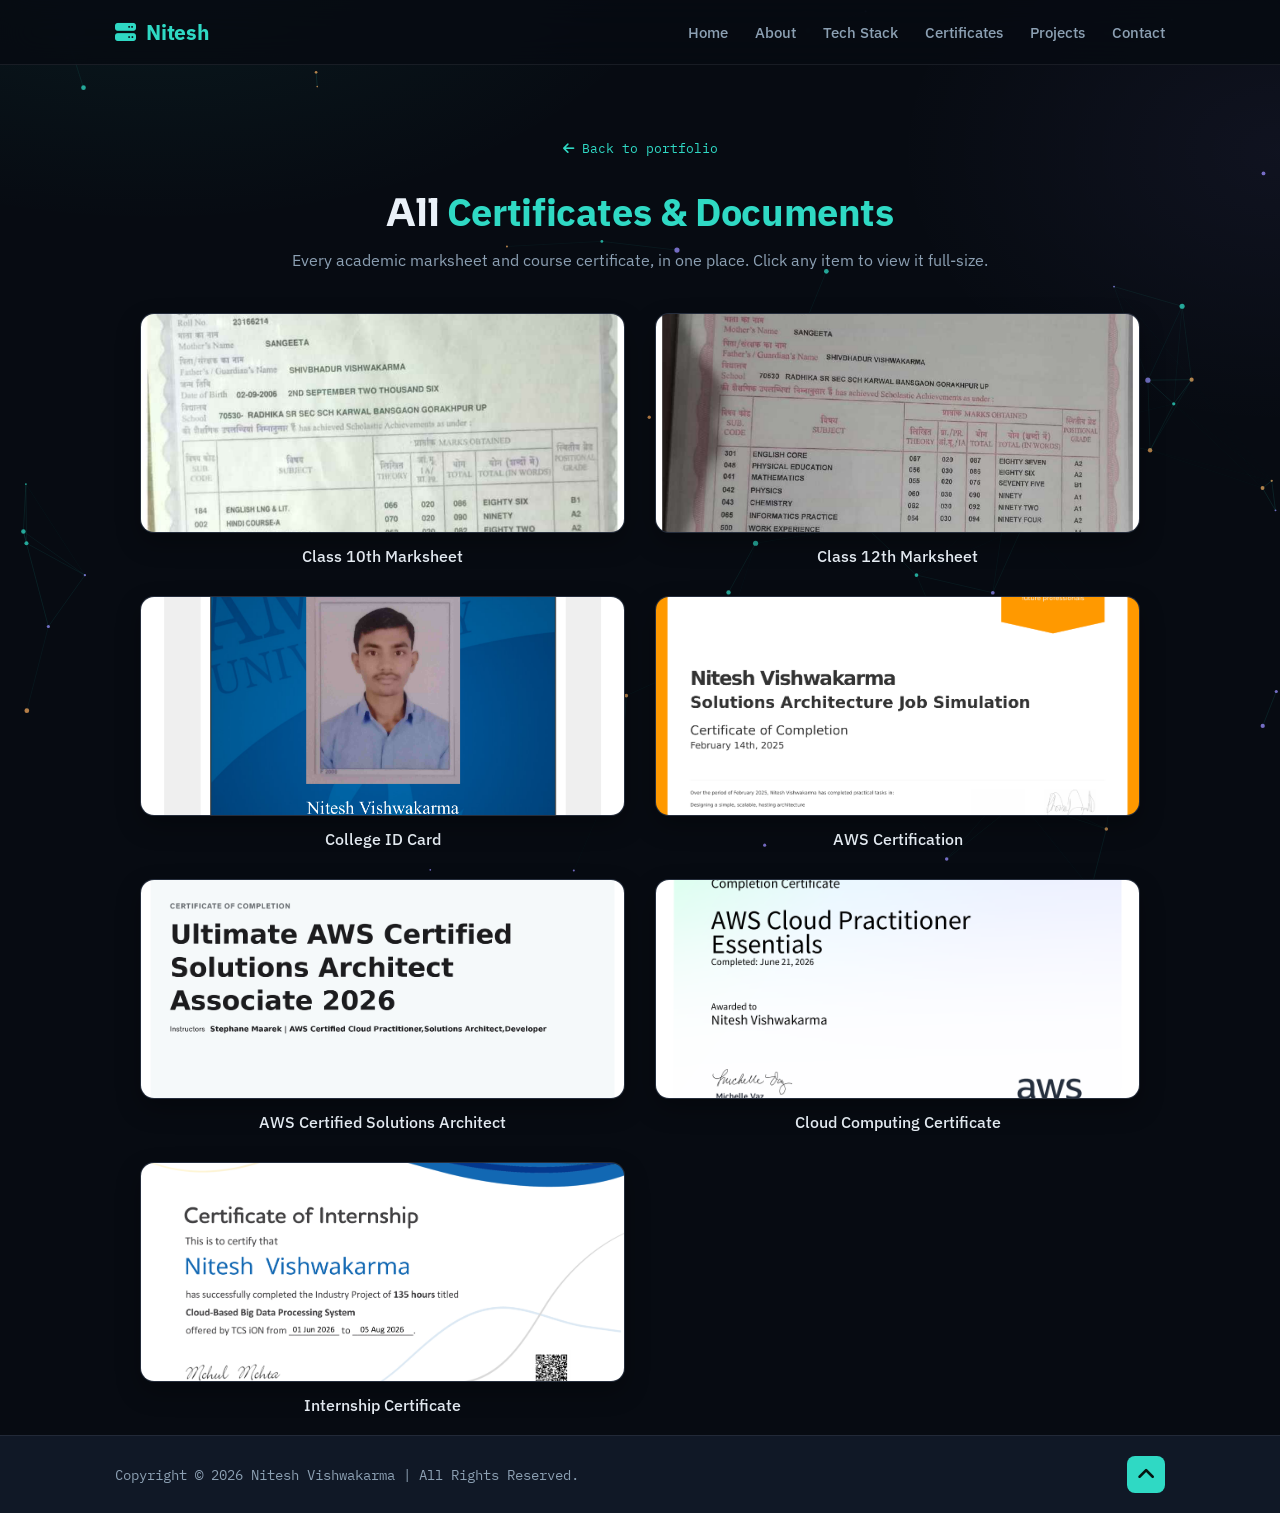
==== commit 372cbe11: "add" ====
--- a/Certificates.html
+++ b/Certificates.html
@@ -69,6 +69,14 @@
                 <p class="cert-name">AWS Certification</p>
             </div>
 
+             <div class="cert-grid-item" data-img="Documents/png_output/AWS Certified Solutions Architect Associate_page-0001.jpg" data-name="AWS Certified Solutions Architect">
+                <div class="cert-thumb">
+                    <img src="Documents/png_output/AWS Certified Solutions Architect Associate_page-0001.jpg" alt="AWS Certified Solutions Architect" onerror="this.style.display='none'; this.nextElementSibling.style.display='flex';">
+                    <div class="cert-placeholder"><i class="fa-solid fa-file-image"></i><span>Add image</span></div>
+                </div>
+                <p class="cert-name">AWS Certified Solutions Architect</p>
+            </div>
+
             <div class="cert-grid-item" data-img="Documents/png_output/AWS_Cloud_Practitioner_Essentials-1.png" data-name="Cloud Computing Certificate">
                 <div class="cert-thumb">
                     <img src="Documents/png_output/AWS_Cloud_Practitioner_Essentials-1.png" alt="Cloud Computing Certificate" onerror="this.style.display='none'; this.nextElementSibling.style.display='flex';">
